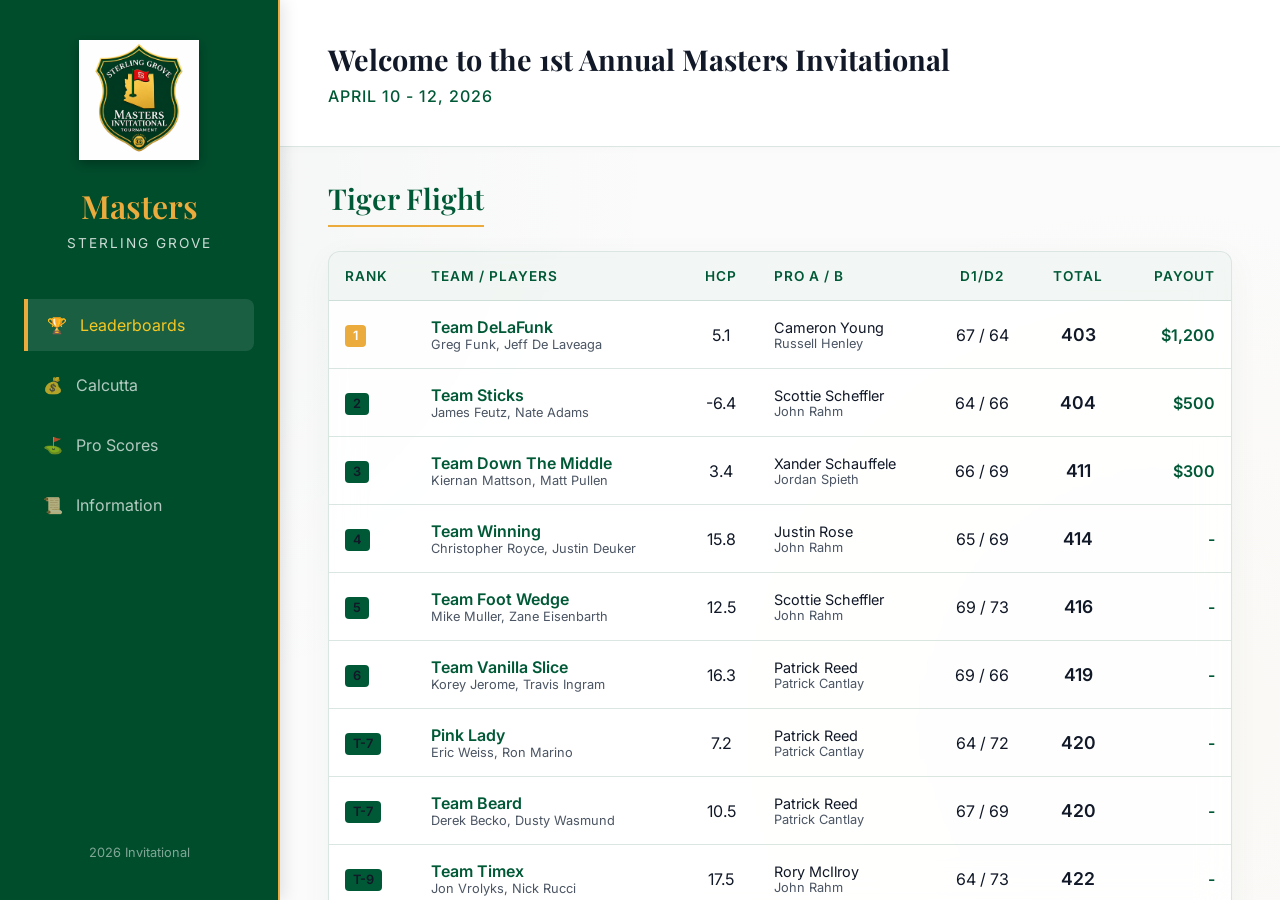
==== Masters_Tournament/index.html @ 98080c69 "Initial SG Majors tournament site" ====
<!DOCTYPE html>
<html lang="en">
<head>
    <meta charset="UTF-8">
    <meta name="viewport" content="width=device-width, initial-scale=1.0">
    <title>2026 Masters Invitational | Sterling Grove CC</title>
    <link rel="stylesheet" href="style.css">
    <!-- Google Fonts -->
    <link href="https://fonts.googleapis.com/css2?family=Inter:wght@300;400;500;600;700&family=Playfair+Display:ital,wght@0,600;1,600&display=swap" rel="stylesheet">
</head>
<body>
    <div class="app-container">
        <!-- Sidebar Navigation -->
        <aside class="sidebar">
            <div class="logo-box">
                <div class="logo-icon"><img src="SG_masters_logo.png" alt="Sterling Grove Masters Logo"></div>
                <h1 class="logo-title">Masters</h1>
                <p class="logo-subtitle">Sterling Grove</p>
            </div>
            
            <nav class="nav-menu">
                <button class="nav-btn active" data-tab="leaderboard">
                    <span class="icon">🏆</span> Leaderboards
                </button>
                <button class="nav-btn" data-tab="calcutta">
                    <span class="icon">💰</span> Calcutta
                </button>
                <button class="nav-btn" data-tab="pros">
                    <span class="icon">⛳</span> Pro Scores
                </button>
                <button class="nav-btn" data-tab="info">
                    <span class="icon">📜</span> Information
                </button>
            </nav>

            <div class="sidebar-footer">
                <p>2026 Invitational</p>
            </div>
        </aside>

        <!-- Main Content Area -->
        <main class="main-content">
            <header class="top-header">
                <div class="header-content">
                    <h2>Welcome to the 1st Annual Masters Invitational</h2>
                    <p>April 10 - 12, 2026</p>
                </div>
            </header>

            <div class="content-wrapper">
                
                <!-- Leaderboards View -->
                <section id="leaderboard" class="view-section active">
                    <h3 class="section-title">Tiger Flight</h3>
                    <div class="card glass-panel" id="tiger-flight-table"></div>

                    <h3 class="section-title mt-8">Rory Flight</h3>
                    <div class="card glass-panel" id="rory-flight-table"></div>
                </section>

                <!-- Calcutta View -->
                <section id="calcutta" class="view-section">
                    <div class="stats-grid">
                        <div class="stat-card glass-panel">
                            <h4>Total Pot</h4>
                            <div class="stat-value text-gold">$6,300</div>
                        </div>
                        <div class="stat-card glass-panel">
                            <h4>1st Place</h4>
                            <div class="stat-value">$3,150</div>
                            <p class="stat-sub">Team Sticks (Feutz)</p>
                        </div>
                        <div class="stat-card glass-panel highlight-pulse">
                            <h4>2nd Place</h4>
                            <div class="stat-value">$1,575</div>
                            <p class="stat-sub">Team DeLaFunk (Royce)</p>
                        </div>
                    </div>

                    <h3 class="section-title mt-8">Final Calcutta Payouts</h3>
                    <div class="card glass-panel" id="calcutta-payouts"></div>

                    <h3 class="section-title mt-8">Auction Board</h3>
                    <div class="card glass-panel" id="calcutta-board"></div>
                </section>

                <!-- Pros View -->
                <section id="pros" class="view-section">
                    <h3 class="section-title">Selected Pros Weekend Scores</h3>
                    <div class="card glass-panel" id="pro-scores-table"></div>
                </section>

                <!-- Info View -->
                <section id="info" class="view-section">
                    <div class="grid-2-col">
                        <div class="card glass-panel">
                            <h3 class="card-title">Event Snapshot</h3>
                            <ul class="info-list">
                                <li><strong>Location:</strong> Sterling Grove Country Club</li>
                                <li><strong>Dates:</strong> April 10 - 12, 2026</li>
                                <li><strong>Commissioners:</strong> Eric Weiss & Paul Benga</li>
                                <li><strong>Field:</strong> 20 two-man teams (2 Flights)</li>
                                <li><strong>Entry:</strong> $200 / team</li>
                            </ul>
                        </div>
                        <div class="card glass-panel">
                            <h3 class="card-title">Format & Logistics</h3>
                            <ul class="info-list">
                                <li><strong>Day 1:</strong> 2-man shamble using 75% handicap</li>
                                <li><strong>Day 2:</strong> 2-man best ball using 90% handicap</li>
                                <li><strong>Scoring:</strong> 2-man net score + two selected Pros (Rounds 3 & 4)</li>
                                <li>Pick-a-Pro completed Friday night, along with the Calcutta.</li>
                            </ul>
                        </div>
                    </div>
                </section>

            </div>
        </main>
    </div>

    <script src="script.js"></script>
</body>
</html>
---- Masters_Tournament/style.css ----
:root {
    --primary: #005936; /* Authentic Augusta Green */
    --primary-light: #0d8753;
    --gold: #EBAB3D; /* Masters Gold */
    --gold-light: #F5C724;
    --bg-dark: #fbfbfb; /* Clean bright background */
    --bg-panel: rgba(255, 255, 255, 0.85); /* Glassmorphism on light */
    --border: rgba(0, 89, 54, 0.15); /* Green-tinted borders */
    --text: #111827; /* Dark text for readability */
    --text-muted: #4b5563;
    --sidebar-bg: #004d2c;
    --sidebar-text: #ffffff;
}

* {
    margin: 0;
    padding: 0;
    box-sizing: border-box;
}

body {
    font-family: 'Inter', sans-serif;
    background-color: var(--bg-dark);
    color: var(--text);
    background-image: radial-gradient(circle at 10% 20%, rgba(0, 89, 54, 0.03), transparent 40%),
                      radial-gradient(circle at 90% 80%, rgba(235, 171, 61, 0.03), transparent 40%);
    min-height: 100vh;
}

.app-container {
    display: flex;
    min-height: 100vh;
}

/* Sidebar */
.sidebar {
    width: 280px;
    background: var(--sidebar-bg);
    border-right: 2px solid var(--gold);
    display: flex;
    flex-direction: column;
    padding: 2.5rem 1.5rem;
    color: var(--sidebar-text);
    box-shadow: 4px 0 15px rgba(0,0,0,0.1);
    z-index: 10;
}

.logo-box {
    text-align: center;
    margin-bottom: 3rem;
}

.logo-icon {
    margin-bottom: 1.5rem;
    display: flex;
    justify-content: center;
}

.logo-icon img {
    max-width: 120px;
    height: auto;
    filter: drop-shadow(0 4px 6px rgba(0,0,0,0.3));
}

.logo-title {
    font-family: 'Playfair Display', serif;
    color: var(--gold);
    font-size: 2rem;
    font-weight: 600;
}

.logo-subtitle {
    font-size: 0.85rem;
    color: rgba(255, 255, 255, 0.8);
    letter-spacing: 2px;
    text-transform: uppercase;
    margin-top: 0.5rem;
}

.nav-menu {
    display: flex;
    flex-direction: column;
    gap: 0.5rem;
}

.nav-btn {
    background: transparent;
    border: none;
    color: rgba(255, 255, 255, 0.7);
    padding: 1rem 1.2rem;
    border-radius: 8px;
    text-align: left;
    font-size: 1rem;
    font-family: 'Inter', sans-serif;
    cursor: pointer;
    transition: all 0.3s ease;
    display: flex;
    align-items: center;
    gap: 0.8rem;
}

.nav-btn:hover {
    background: rgba(255, 255, 255, 0.1);
    color: #fff;
    border-radius: 8px;
}

.nav-btn.active {
    background: rgba(255, 255, 255, 0.1);
    color: var(--gold-light);
    border-left: 4px solid var(--gold);
    border-radius: 0 8px 8px 0;
}

.sidebar-footer {
    margin-top: auto;
    text-align: center;
    font-size: 0.8rem;
    color: rgba(255, 255, 255, 0.5);
}

/* Main Content */
.main-content {
    flex: 1;
    display: flex;
    flex-direction: column;
    max-height: 100vh;
    overflow-y: auto;
}

.top-header {
    padding: 2.5rem 3rem;
    border-bottom: 1px solid var(--border);
    background: #ffffff;
    box-shadow: 0 2px 10px rgba(0,0,0,0.02);
}

.header-content h2 {
    font-family: 'Playfair Display', serif;
    font-size: 1.8rem;
    margin-bottom: 0.3rem;
}

.header-content p {
    color: var(--primary);
    font-weight: 500;
    font-size: 1rem;
    text-transform: uppercase;
    letter-spacing: 1px;
    margin-top: 0.5rem;
}

.content-wrapper {
    padding: 2rem 3rem;
    position: relative;
}

/* Views */
.view-section {
    display: none;
    animation: fadeIn 0.4s ease forwards;
}

.view-section.active {
    display: block;
}

@keyframes fadeIn {
    from { opacity: 0; transform: translateY(10px); }
    to { opacity: 1; transform: translateY(0); }
}

.section-title {
    font-family: 'Playfair Display', serif;
    color: var(--primary);
    font-size: 1.8rem;
    font-weight: 600;
    margin-bottom: 1.5rem;
    border-bottom: 2px solid var(--gold);
    padding-bottom: 0.5rem;
    display: inline-block;
}

.mt-8 {
    margin-top: 2rem;
}

/* Glassmorphism Classes */
.glass-panel {
    background: var(--bg-panel);
    border: 1px solid var(--border);
    border-radius: 12px;
    box-shadow: 0 8px 30px rgba(0, 89, 54, 0.05);
    backdrop-filter: blur(16px);
    -webkit-backdrop-filter: blur(16px);
    overflow: hidden;
}

.card {
    width: 100%;
}

.card-title {
    font-size: 1.4rem;
    margin-bottom: 1rem;
    color: var(--primary);
    font-family: 'Playfair Display', serif;
    padding: 0;
    border-bottom: 1px solid var(--border);
    padding-bottom: 0.5rem;
}

/* Tables */
table {
    width: 100%;
    border-collapse: collapse;
    text-align: left;
}

th, td {
    padding: 1rem;
    border-bottom: 1px solid var(--border);
}

th {
    background: rgba(0, 89, 54, 0.05);
    color: var(--primary);
    font-weight: 600;
    font-size: 0.85rem;
    text-transform: uppercase;
    letter-spacing: 1px;
}

tr {
    transition: background 0.2s ease;
}

tr:hover {
    background: rgba(0, 89, 54, 0.03);
}

tr:last-child td {
    border-bottom: none;
}

.font-bold {
    font-weight: 600;
}

.text-gold {
    color: var(--primary); /* change gold text to primary for contrast in light mode */
}

.text-center {
    text-align: center;
}

.text-right {
    text-align: right;
}

.badge {
    background: var(--primary);
    padding: 0.2rem 0.5rem;
    border-radius: 4px;
    font-size: 0.8rem;
    font-weight: 600;
}

.badge-gold {
    background: var(--gold);
    color: white;
}

/* Grids & Flex */
.stats-grid {
    display: grid;
    grid-template-columns: repeat(auto-fit, minmax(200px, 1fr));
    gap: 1.5rem;
}

.stat-card {
    padding: 1.5rem;
    display: flex;
    flex-direction: column;
    justify-content: center;
    border-top: 3px solid transparent;
    transition: transform 0.3s ease, border-color 0.3s ease;
}

.stat-card:hover {
    transform: translateY(-5px);
    border-top-color: var(--gold);
}

.stat-card h4 {
    color: var(--text-muted);
    font-size: 0.9rem;
    margin-bottom: 0.5rem;
    text-transform: uppercase;
    font-weight: 600;
    letter-spacing: 1px;
}

.stat-value {
    font-size: 2.8rem;
    font-weight: 700;
    font-family: 'Playfair Display', serif;
    margin-bottom: 0.2rem;
    color: var(--primary);
}

.stat-sub {
    font-size: 0.9rem;
    color: var(--text-muted);
}

.grid-2-col {
    display: grid;
    grid-template-columns: 1fr 1fr;
    gap: 1.5rem;
}

.grid-2-col .card {
    padding: 1.5rem;
}

.info-list {
    list-style: none;
}

.info-list li {
    padding: 0.8rem 0;
    border-bottom: 1px solid var(--border);
    font-size: 0.95rem;
}

.info-list li:last-child {
    border-bottom: none;
}

.info-list strong {
    color: var(--primary);
    font-weight: 600;
}

/* Animations */
.highlight-pulse {
    animation: pulse 2s infinite;
}

@keyframes pulse {
    0% { box-shadow: 0 0 0 0 rgba(235, 171, 61, 0.4); }
    70% { box-shadow: 0 0 0 10px rgba(235, 171, 61, 0); }
    100% { box-shadow: 0 0 0 0 rgba(235, 171, 61, 0); }
}

@media (max-width: 768px) {
    .app-container {
        flex-direction: column;
    }
    .sidebar {
        width: 100%;
        border-right: none;
        border-bottom: 1px solid var(--border);
        padding: 1rem;
    }
    .nav-menu {
        flex-direction: row;
        flex-wrap: wrap;
        justify-content: center;
    }
    .nav-btn {
        padding: 0.5rem 1rem;
    }
    .logo-box {
        margin-bottom: 1rem;
    }
    .content-wrapper {
        padding: 1rem;
    }
    .grid-2-col {
        grid-template-columns: 1fr;
    }
    th, td {
        padding: 0.5rem;
        font-size: 0.85rem;
    }
}
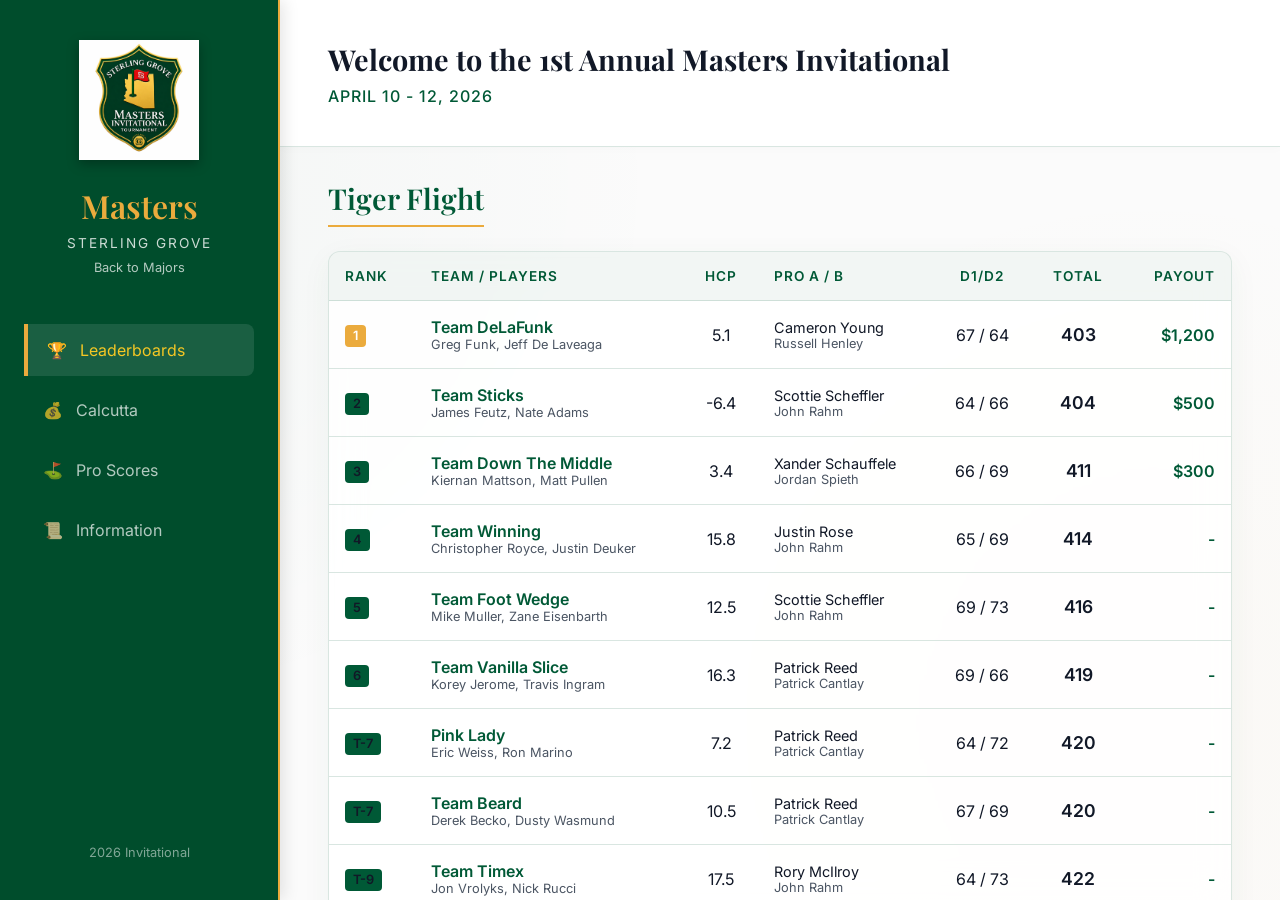
==== commit 8b819d8c: "Add Masters back link" ====
--- a/Masters_Tournament/index.html
+++ b/Masters_Tournament/index.html
@@ -16,6 +16,7 @@
                 <div class="logo-icon"><img src="SG_masters_logo.png" alt="Sterling Grove Masters Logo"></div>
                 <h1 class="logo-title">Masters</h1>
                 <p class="logo-subtitle">Sterling Grove</p>
+                <div class="mt-2 text-center" style="margin-top: 5px;"><a href="../index.html" style="color: rgba(255, 255, 255, 0.7); font-size: 0.8rem; text-decoration: none;">Back to Majors</a></div>
             </div>
             
             <nav class="nav-menu">
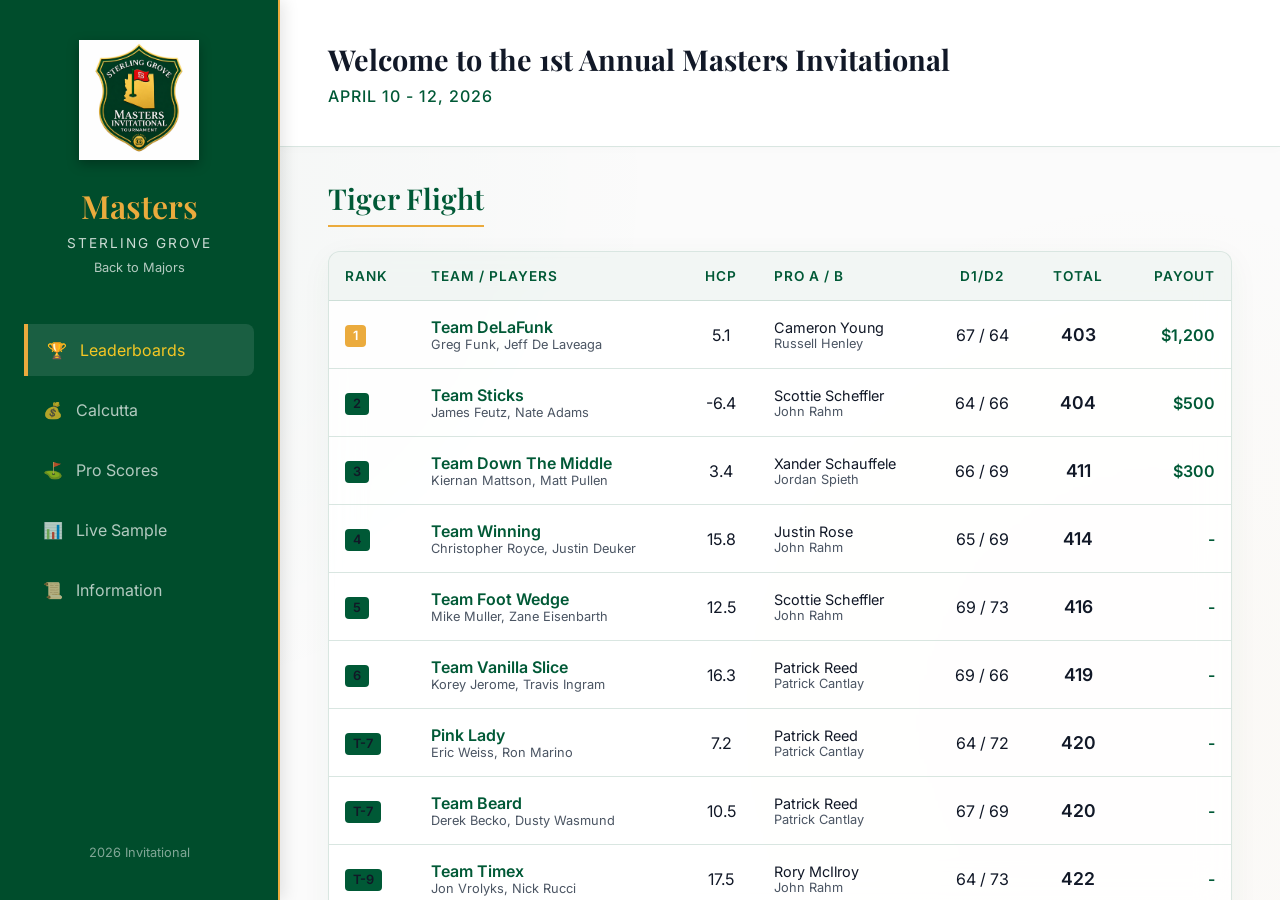
==== commit 63feb9cd: "Add Masters live leaderboard sample" ====
--- a/Masters_Tournament/index.html
+++ b/Masters_Tournament/index.html
@@ -29,6 +29,9 @@
                 <button class="nav-btn" data-tab="pros">
                     <span class="icon">⛳</span> Pro Scores
                 </button>
+                <a class="nav-btn" href="live_leaderboard.html">
+                    <span class="icon">📊</span> Live Sample
+                </a>
                 <button class="nav-btn" data-tab="info">
                     <span class="icon">📜</span> Information
                 </button>
--- a/Masters_Tournament/style.css
+++ b/Masters_Tournament/style.css
@@ -99,6 +99,10 @@
     gap: 0.8rem;
 }
 
+.nav-menu a.nav-btn {
+    text-decoration: none;
+}
+
 .nav-btn:hover {
     background: rgba(255, 255, 255, 0.1);
     color: #fff;
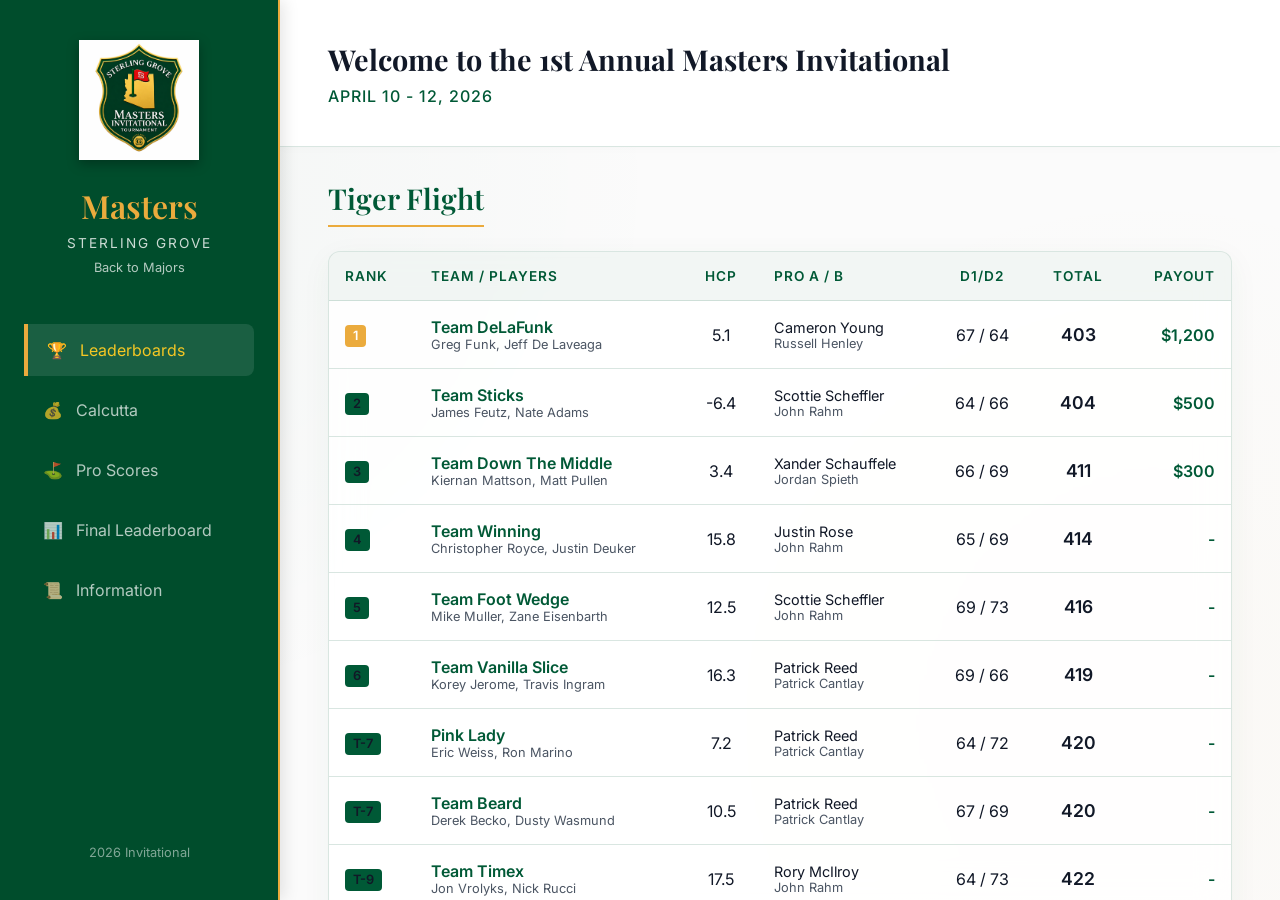
==== commit 7b97eeaa: "Configure Netlify public site build" ====
--- a/Masters_Tournament/index.html
+++ b/Masters_Tournament/index.html
@@ -30,7 +30,7 @@
                     <span class="icon">⛳</span> Pro Scores
                 </button>
                 <a class="nav-btn" href="live_leaderboard.html">
-                    <span class="icon">📊</span> Live Sample
+                    <span class="icon">📊</span> Final Leaderboard
                 </a>
                 <button class="nav-btn" data-tab="info">
                     <span class="icon">📜</span> Information
